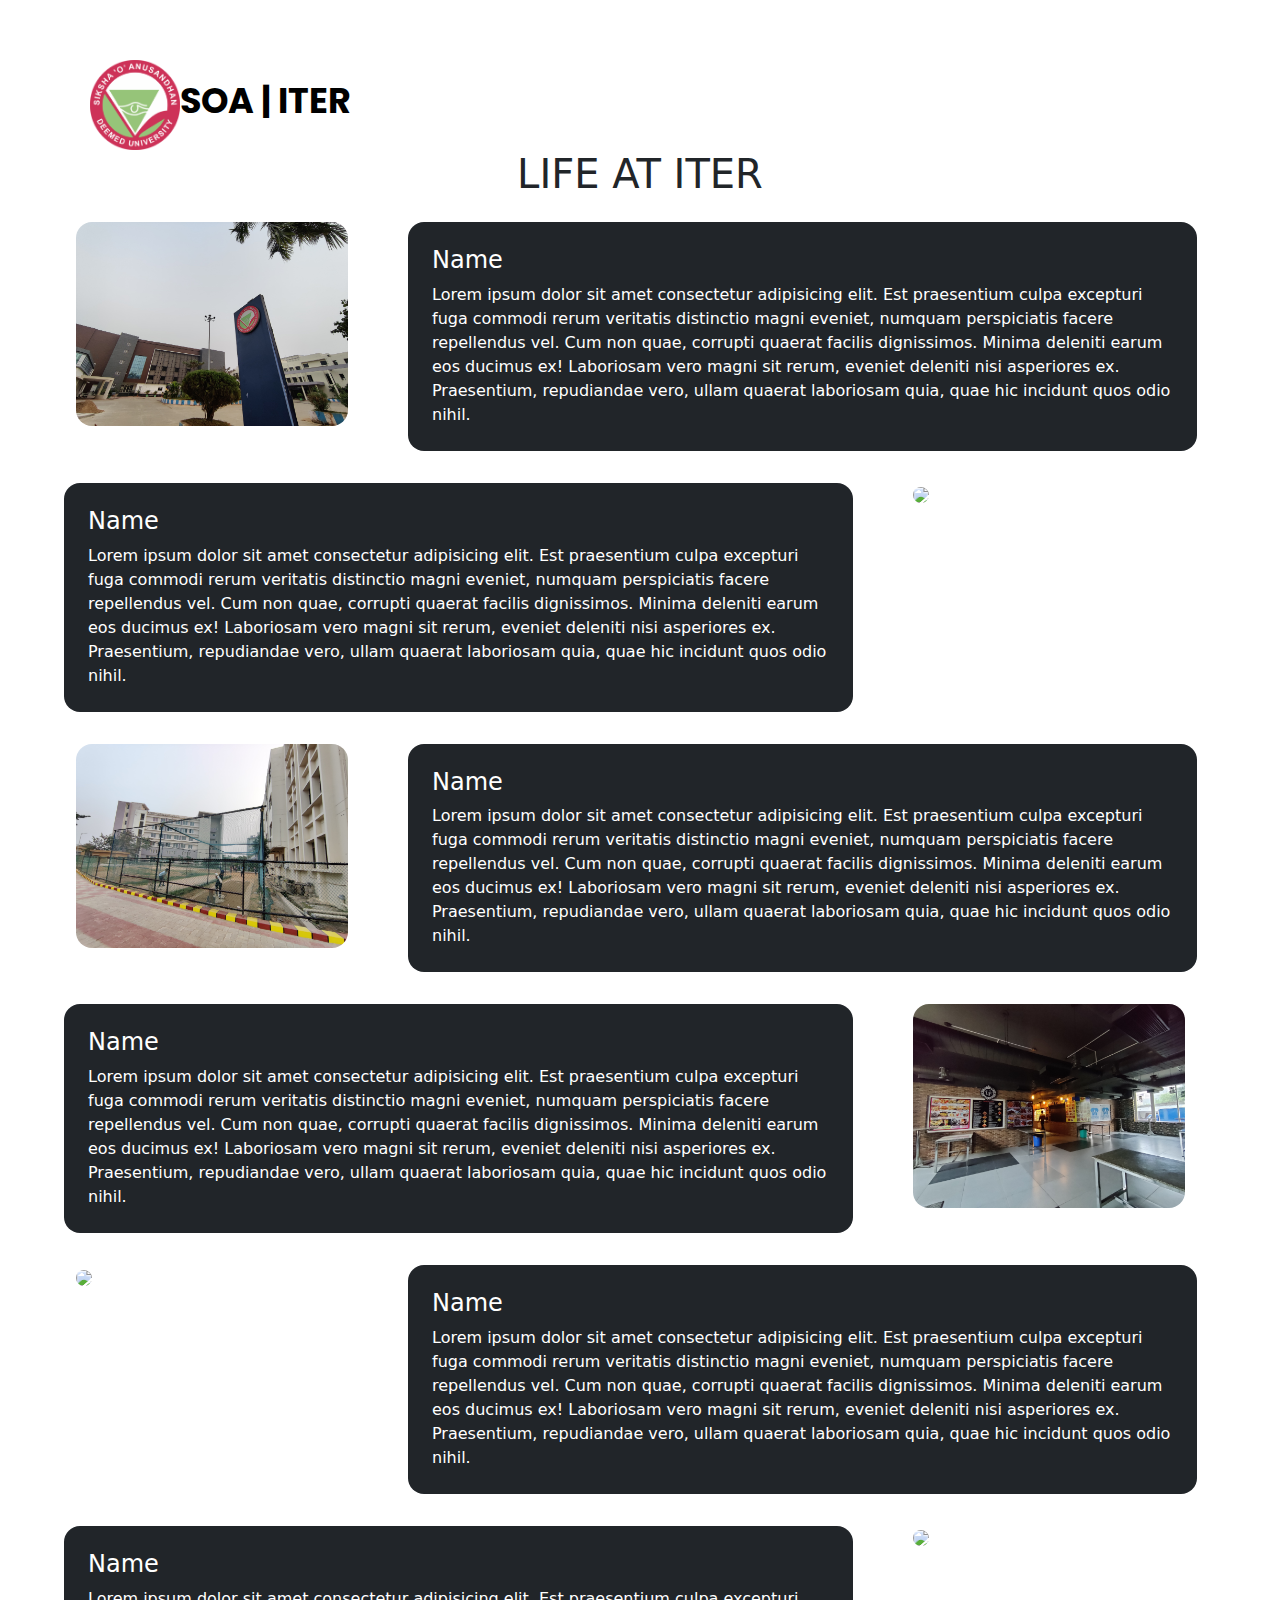
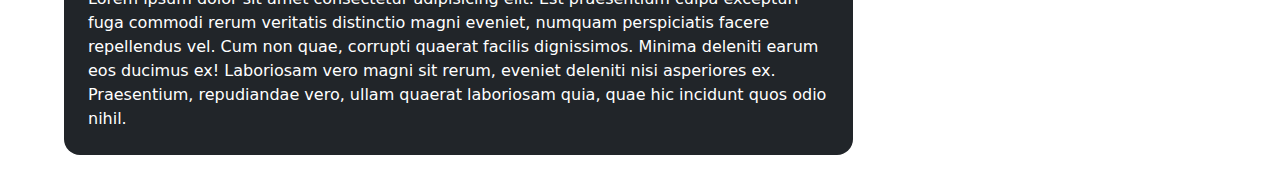
==== campus.html @ 641ba67f "All In One" ====
<!DOCTYPE html>
<html lang="en">
<head>
    <meta charset="UTF-8">
    <meta name="viewport" content="width=device-width, initial-scale=1.0">
    <link rel="stylesheet" href="https://cdn.jsdelivr.net/npm/bootstrap@5.2.3/dist/css/bootstrap.min.css">
    <script src="https://cdn.jsdelivr.net/npm/bootstrap@5.2.3/dist/js/bootstrap.bundle.min.js"></script>
    <link rel="stylesheet" href="campus_style.css">
    <link rel="icon" href="./assets/soa_logo.png" type="image/icon type">
    <title>Document</title>
</head>
<body>
    <div class="nav">
        <a class="logo" href="../index.html">
            <img class="logo-img" src="../assets/soa_logo.png" alt="na">
            <h1 class="logo-text">SOA | ITER</h1>
    </a>
    </div>
    <div class="text-center h1">LIFE AT ITER</div>
    <div class="row gap-3">
        <div class="col-3 m-3">
            <img src="./assets/admin.jpg" class="img-fluid rounded-4">
        </div>
        <div class="col-8 rounded-4 m-3 p-4 text-bg-dark">
            <div class="h4">Name</div>
            <div>Lorem ipsum dolor sit amet consectetur adipisicing elit. Est praesentium culpa excepturi fuga commodi rerum veritatis distinctio magni eveniet, numquam perspiciatis facere repellendus vel. Cum non quae, corrupti quaerat facilis dignissimos. Minima deleniti earum eos ducimus ex! Laboriosam vero magni sit rerum, eveniet deleniti nisi asperiores ex. Praesentium, repudiandae vero, ullam quaerat laboriosam quia, quae hic incidunt quos odio nihil.</div>
        </div>
    </div>
    <div class="row gap-3">
        <div class="col-8 rounded-4 m-3 p-4 text-bg-dark">
            <div class="h4">Name</div>
            <div>Lorem ipsum dolor sit amet consectetur adipisicing elit. Est praesentium culpa excepturi fuga commodi rerum veritatis distinctio magni eveniet, numquam perspiciatis facere repellendus vel. Cum non quae, corrupti quaerat facilis dignissimos. Minima deleniti earum eos ducimus ex! Laboriosam vero magni sit rerum, eveniet deleniti nisi asperiores ex. Praesentium, repudiandae vero, ullam quaerat laboriosam quia, quae hic incidunt quos odio nihil.</div>
        </div>
        <div class="col-3 m-3">
            <img src="./assets/DJI_0191.JPG" class="img-fluid rounded-4">
        </div>
    </div>
    <div class="row gap-3">
        <div class="col-3 m-3">
            <img src="./assets/sports.jpg" class="img-fluid rounded-4">
        </div>
        <div class="col-8 rounded-4 m-3 p-4 text-bg-dark">
            <div class="h4">Name</div>
            <div>Lorem ipsum dolor sit amet consectetur adipisicing elit. Est praesentium culpa excepturi fuga commodi rerum veritatis distinctio magni eveniet, numquam perspiciatis facere repellendus vel. Cum non quae, corrupti quaerat facilis dignissimos. Minima deleniti earum eos ducimus ex! Laboriosam vero magni sit rerum, eveniet deleniti nisi asperiores ex. Praesentium, repudiandae vero, ullam quaerat laboriosam quia, quae hic incidunt quos odio nihil.</div>
        </div>
    </div>
    <div class="row gap-3">
        <div class="col-8 rounded-4 m-3 p-4 text-bg-dark">
            <div class="h4">Name</div>
            <div>Lorem ipsum dolor sit amet consectetur adipisicing elit. Est praesentium culpa excepturi fuga commodi rerum veritatis distinctio magni eveniet, numquam perspiciatis facere repellendus vel. Cum non quae, corrupti quaerat facilis dignissimos. Minima deleniti earum eos ducimus ex! Laboriosam vero magni sit rerum, eveniet deleniti nisi asperiores ex. Praesentium, repudiandae vero, ullam quaerat laboriosam quia, quae hic incidunt quos odio nihil.</div>
        </div>
        <div class="col-3 m-3">
            <img src="./assets/cafeteria.jpg" class="img-fluid rounded-4">
        </div>
    </div>
    <div class="row gap-3">
        <div class="col-3 m-3">
            <img src="./assets/DJI_0212.JPG" class="img-fluid rounded-4">
        </div>
        <div class="col-8 rounded-4 m-3 p-4 text-bg-dark">
            <div class="h4">Name</div>
            <div>Lorem ipsum dolor sit amet consectetur adipisicing elit. Est praesentium culpa excepturi fuga commodi rerum veritatis distinctio magni eveniet, numquam perspiciatis facere repellendus vel. Cum non quae, corrupti quaerat facilis dignissimos. Minima deleniti earum eos ducimus ex! Laboriosam vero magni sit rerum, eveniet deleniti nisi asperiores ex. Praesentium, repudiandae vero, ullam quaerat laboriosam quia, quae hic incidunt quos odio nihil.</div>
        </div>
    </div>
    <div class="row gap-3">
        <div class="col-8 rounded-4 m-3 p-4 text-bg-dark">
            <div class="h4">Name</div>
            <div>Lorem ipsum dolor sit amet consectetur adipisicing elit. Est praesentium culpa excepturi fuga commodi rerum veritatis distinctio magni eveniet, numquam perspiciatis facere repellendus vel. Cum non quae, corrupti quaerat facilis dignissimos. Minima deleniti earum eos ducimus ex! Laboriosam vero magni sit rerum, eveniet deleniti nisi asperiores ex. Praesentium, repudiandae vero, ullam quaerat laboriosam quia, quae hic incidunt quos odio nihil.</div>
        </div>
        <div class="col-3 m-3">
            <img src="./assets/DJI_0283.JPG" class="img-fluid rounded-4">
        </div>
    </div>
    <!-- <div class="con">
        <div class="ele">
            <img class="ele-img" src="./assets/IMG-20240107-WA0241.jpg" alt="">
            <h1>Academics</h1>
        </div>
        <div class="ele">
            <img class="ele-img" src="./assets/IMG-20240107-WA0182.jpg" alt="">
            <h1>Culture</h1>
        </div>
        <div class="ele">
            <img class="ele-img" src="./assets/sports.jpg" alt="">
            <h1>Sports</h1>
        </div>
        <div class="ele">
            <img class="ele-img" src="./assets/1667875589488.jpg" alt="">
            <h1>Library</h1>
        </div>
        <div class="ele">
            <img class="ele-img" src="./assets/IMG-20240107-WA0241.jpg" alt="">
            <h1>Campus</h1>
        </div>
    </div> -->
</body>
<!-- <script src="https://ajax.googleapis.com/ajax/libs/jquery/3.7.1/jquery.min.js"></script> -->
<script src="https://cdnjs.cloudflare.com/ajax/libs/gsap/3.12.2/gsap.min.js" integrity="sha512-16esztaSRplJROstbIIdwX3N97V1+pZvV33ABoG1H2OyTttBxEGkTsoIVsiP1iaTtM8b3+hu2kB6pQ4Clr5yug==" crossorigin="anonymous" referrerpolicy="no-referrer"></script>
<script>
document.querySelectorAll(".elem").forEach(function (elem) {

    elem.addEventListener("mouseover", function (dets) {
    gsap.to(elem.querySelector("img"), {
      opacity: 1,
      ease: Power3,
      duration: 0.5,
    });
  });
});  
</script>
</html>
---- campus_style.css ----
*{
    margin: 0%;
    padding: 0%;
    box-sizing: border-box;
}
html , body{
    width: 100%;
    height: 100%;
    padding: 30px;
}
@font-face {
    font-family: PB;
    src: url(../assets/Poppins/Poppins-Bold.ttf);
}
@font-face {
    font-family: PM;
    src: url(../assets/Poppins/Poppins-Medium.ttf);
}
@font-face {
    font-family: PL;
    src: url(../assets/Poppins/Poppins-Light.ttf);
}
.logo{
    height: 10vh;
    width: 300px;
    color: #000;
    display: flex;
    align-items: center;
    /* background-color: #96C479; */
}
.logo-img{
    z-index: 99;
    /* opacity: 0; */
    /* background-color: #fff; */
    padding: 0px 10px 0px 30px;
    height: 100%;
    align-items: center;
}
.logo-text{
    position: absolute;
    font-family: "PB";
    font-size: 35px;
    margin-left: 120px;
}
/* .hero>h1{
    background-color: #07002e;
    color: #fff;
    text-align: center;
} */
.ele{
    padding: 50px 10px;
    border-bottom: 2px solid #000;
}
.ele>img{
    z-index: 999;
    position: absolute;
    opacity: 0;
    width: 400px;
}
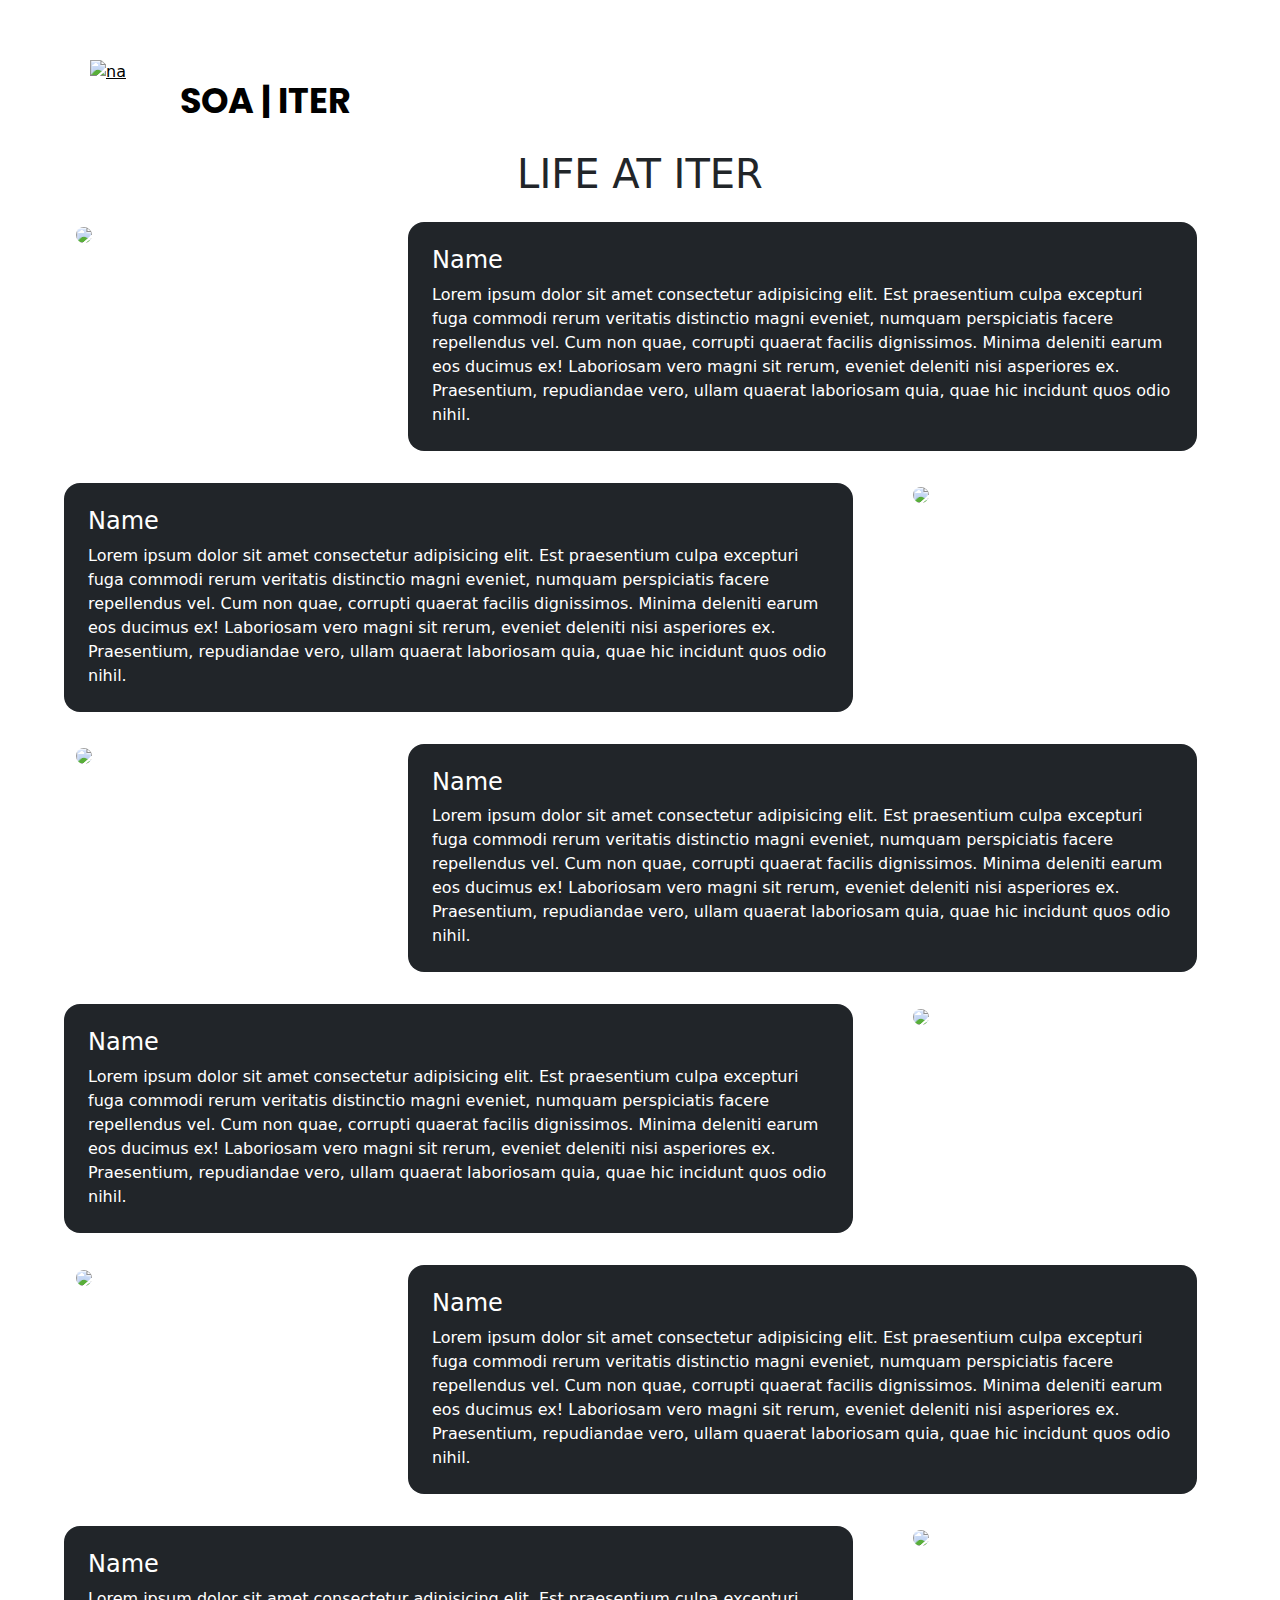
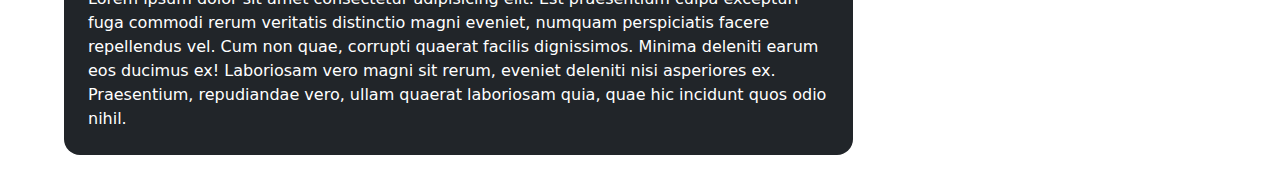
==== commit b43ee359: "Add files via upload" ====
--- a/campus.html
+++ b/campus.html
@@ -1,111 +1,111 @@
-<!DOCTYPE html>
-<html lang="en">
-<head>
-    <meta charset="UTF-8">
-    <meta name="viewport" content="width=device-width, initial-scale=1.0">
-    <link rel="stylesheet" href="https://cdn.jsdelivr.net/npm/bootstrap@5.2.3/dist/css/bootstrap.min.css">
-    <script src="https://cdn.jsdelivr.net/npm/bootstrap@5.2.3/dist/js/bootstrap.bundle.min.js"></script>
-    <link rel="stylesheet" href="campus_style.css">
-    <link rel="icon" href="./assets/soa_logo.png" type="image/icon type">
-    <title>Document</title>
-</head>
-<body>
-    <div class="nav">
-        <a class="logo" href="../index.html">
-            <img class="logo-img" src="../assets/soa_logo.png" alt="na">
-            <h1 class="logo-text">SOA | ITER</h1>
-    </a>
-    </div>
-    <div class="text-center h1">LIFE AT ITER</div>
-    <div class="row gap-3">
-        <div class="col-3 m-3">
-            <img src="./assets/admin.jpg" class="img-fluid rounded-4">
-        </div>
-        <div class="col-8 rounded-4 m-3 p-4 text-bg-dark">
-            <div class="h4">Name</div>
-            <div>Lorem ipsum dolor sit amet consectetur adipisicing elit. Est praesentium culpa excepturi fuga commodi rerum veritatis distinctio magni eveniet, numquam perspiciatis facere repellendus vel. Cum non quae, corrupti quaerat facilis dignissimos. Minima deleniti earum eos ducimus ex! Laboriosam vero magni sit rerum, eveniet deleniti nisi asperiores ex. Praesentium, repudiandae vero, ullam quaerat laboriosam quia, quae hic incidunt quos odio nihil.</div>
-        </div>
-    </div>
-    <div class="row gap-3">
-        <div class="col-8 rounded-4 m-3 p-4 text-bg-dark">
-            <div class="h4">Name</div>
-            <div>Lorem ipsum dolor sit amet consectetur adipisicing elit. Est praesentium culpa excepturi fuga commodi rerum veritatis distinctio magni eveniet, numquam perspiciatis facere repellendus vel. Cum non quae, corrupti quaerat facilis dignissimos. Minima deleniti earum eos ducimus ex! Laboriosam vero magni sit rerum, eveniet deleniti nisi asperiores ex. Praesentium, repudiandae vero, ullam quaerat laboriosam quia, quae hic incidunt quos odio nihil.</div>
-        </div>
-        <div class="col-3 m-3">
-            <img src="./assets/DJI_0191.JPG" class="img-fluid rounded-4">
-        </div>
-    </div>
-    <div class="row gap-3">
-        <div class="col-3 m-3">
-            <img src="./assets/sports.jpg" class="img-fluid rounded-4">
-        </div>
-        <div class="col-8 rounded-4 m-3 p-4 text-bg-dark">
-            <div class="h4">Name</div>
-            <div>Lorem ipsum dolor sit amet consectetur adipisicing elit. Est praesentium culpa excepturi fuga commodi rerum veritatis distinctio magni eveniet, numquam perspiciatis facere repellendus vel. Cum non quae, corrupti quaerat facilis dignissimos. Minima deleniti earum eos ducimus ex! Laboriosam vero magni sit rerum, eveniet deleniti nisi asperiores ex. Praesentium, repudiandae vero, ullam quaerat laboriosam quia, quae hic incidunt quos odio nihil.</div>
-        </div>
-    </div>
-    <div class="row gap-3">
-        <div class="col-8 rounded-4 m-3 p-4 text-bg-dark">
-            <div class="h4">Name</div>
-            <div>Lorem ipsum dolor sit amet consectetur adipisicing elit. Est praesentium culpa excepturi fuga commodi rerum veritatis distinctio magni eveniet, numquam perspiciatis facere repellendus vel. Cum non quae, corrupti quaerat facilis dignissimos. Minima deleniti earum eos ducimus ex! Laboriosam vero magni sit rerum, eveniet deleniti nisi asperiores ex. Praesentium, repudiandae vero, ullam quaerat laboriosam quia, quae hic incidunt quos odio nihil.</div>
-        </div>
-        <div class="col-3 m-3">
-            <img src="./assets/cafeteria.jpg" class="img-fluid rounded-4">
-        </div>
-    </div>
-    <div class="row gap-3">
-        <div class="col-3 m-3">
-            <img src="./assets/DJI_0212.JPG" class="img-fluid rounded-4">
-        </div>
-        <div class="col-8 rounded-4 m-3 p-4 text-bg-dark">
-            <div class="h4">Name</div>
-            <div>Lorem ipsum dolor sit amet consectetur adipisicing elit. Est praesentium culpa excepturi fuga commodi rerum veritatis distinctio magni eveniet, numquam perspiciatis facere repellendus vel. Cum non quae, corrupti quaerat facilis dignissimos. Minima deleniti earum eos ducimus ex! Laboriosam vero magni sit rerum, eveniet deleniti nisi asperiores ex. Praesentium, repudiandae vero, ullam quaerat laboriosam quia, quae hic incidunt quos odio nihil.</div>
-        </div>
-    </div>
-    <div class="row gap-3">
-        <div class="col-8 rounded-4 m-3 p-4 text-bg-dark">
-            <div class="h4">Name</div>
-            <div>Lorem ipsum dolor sit amet consectetur adipisicing elit. Est praesentium culpa excepturi fuga commodi rerum veritatis distinctio magni eveniet, numquam perspiciatis facere repellendus vel. Cum non quae, corrupti quaerat facilis dignissimos. Minima deleniti earum eos ducimus ex! Laboriosam vero magni sit rerum, eveniet deleniti nisi asperiores ex. Praesentium, repudiandae vero, ullam quaerat laboriosam quia, quae hic incidunt quos odio nihil.</div>
-        </div>
-        <div class="col-3 m-3">
-            <img src="./assets/DJI_0283.JPG" class="img-fluid rounded-4">
-        </div>
-    </div>
-    <!-- <div class="con">
-        <div class="ele">
-            <img class="ele-img" src="./assets/IMG-20240107-WA0241.jpg" alt="">
-            <h1>Academics</h1>
-        </div>
-        <div class="ele">
-            <img class="ele-img" src="./assets/IMG-20240107-WA0182.jpg" alt="">
-            <h1>Culture</h1>
-        </div>
-        <div class="ele">
-            <img class="ele-img" src="./assets/sports.jpg" alt="">
-            <h1>Sports</h1>
-        </div>
-        <div class="ele">
-            <img class="ele-img" src="./assets/1667875589488.jpg" alt="">
-            <h1>Library</h1>
-        </div>
-        <div class="ele">
-            <img class="ele-img" src="./assets/IMG-20240107-WA0241.jpg" alt="">
-            <h1>Campus</h1>
-        </div>
-    </div> -->
-</body>
-<!-- <script src="https://ajax.googleapis.com/ajax/libs/jquery/3.7.1/jquery.min.js"></script> -->
-<script src="https://cdnjs.cloudflare.com/ajax/libs/gsap/3.12.2/gsap.min.js" integrity="sha512-16esztaSRplJROstbIIdwX3N97V1+pZvV33ABoG1H2OyTttBxEGkTsoIVsiP1iaTtM8b3+hu2kB6pQ4Clr5yug==" crossorigin="anonymous" referrerpolicy="no-referrer"></script>
-<script>
-document.querySelectorAll(".elem").forEach(function (elem) {
-
-    elem.addEventListener("mouseover", function (dets) {
-    gsap.to(elem.querySelector("img"), {
-      opacity: 1,
-      ease: Power3,
-      duration: 0.5,
-    });
-  });
-});  
-</script>
+<!DOCTYPE html>
+<html lang="en">
+<head>
+    <meta charset="UTF-8">
+    <meta name="viewport" content="width=device-width, initial-scale=1.0">
+    <link rel="stylesheet" href="https://cdn.jsdelivr.net/npm/bootstrap@5.2.3/dist/css/bootstrap.min.css">
+    <script src="https://cdn.jsdelivr.net/npm/bootstrap@5.2.3/dist/js/bootstrap.bundle.min.js"></script>
+    <link rel="stylesheet" href="campus_style.css">
+    <link rel="icon" href="./assets/soa_logo.png" type="image/icon type">
+    <title>Document</title>
+</head>
+<body>
+    <div class="nav">
+        <a class="logo" href="../index.html">
+            <img class="logo-img" src="https://res.cloudinary.com/swayanshu/image/upload/v1730829232/ITER_SOA/qazyy0mbc1tanh7g6074.png" alt="na">
+            <h1 class="logo-text">SOA | ITER</h1>
+    </a>
+    </div>
+    <div class="text-center h1">LIFE AT ITER</div>
+    <div class="row gap-3">
+        <div class="col-3 m-3">
+            <img src="https://res.cloudinary.com/swayanshu/image/upload/v1730829231/ITER_SOA/rfygoyk9a4tl1vqvupwc.jpg" class="img-fluid rounded-4">
+        </div>
+        <div class="col-8 rounded-4 m-3 p-4 text-bg-dark">
+            <div class="h4">Name</div>
+            <div>Lorem ipsum dolor sit amet consectetur adipisicing elit. Est praesentium culpa excepturi fuga commodi rerum veritatis distinctio magni eveniet, numquam perspiciatis facere repellendus vel. Cum non quae, corrupti quaerat facilis dignissimos. Minima deleniti earum eos ducimus ex! Laboriosam vero magni sit rerum, eveniet deleniti nisi asperiores ex. Praesentium, repudiandae vero, ullam quaerat laboriosam quia, quae hic incidunt quos odio nihil.</div>
+        </div>
+    </div>
+    <div class="row gap-3">
+        <div class="col-8 rounded-4 m-3 p-4 text-bg-dark">
+            <div class="h4">Name</div>
+            <div>Lorem ipsum dolor sit amet consectetur adipisicing elit. Est praesentium culpa excepturi fuga commodi rerum veritatis distinctio magni eveniet, numquam perspiciatis facere repellendus vel. Cum non quae, corrupti quaerat facilis dignissimos. Minima deleniti earum eos ducimus ex! Laboriosam vero magni sit rerum, eveniet deleniti nisi asperiores ex. Praesentium, repudiandae vero, ullam quaerat laboriosam quia, quae hic incidunt quos odio nihil.</div>
+        </div>
+        <div class="col-3 m-3">
+            <img src="https://res.cloudinary.com/swayanshu/image/upload/v1730829250/ITER_SOA/d7xhboc221dt1yfrd07f.jpg" class="img-fluid rounded-4">
+        </div>
+    </div>
+    <div class="row gap-3">
+        <div class="col-3 m-3">
+            <img src="https://res.cloudinary.com/swayanshu/image/upload/v1730829235/ITER_SOA/igmru7jxupl61czfw1b3.jpg" class="img-fluid rounded-4">
+        </div>
+        <div class="col-8 rounded-4 m-3 p-4 text-bg-dark">
+            <div class="h4">Name</div>
+            <div>Lorem ipsum dolor sit amet consectetur adipisicing elit. Est praesentium culpa excepturi fuga commodi rerum veritatis distinctio magni eveniet, numquam perspiciatis facere repellendus vel. Cum non quae, corrupti quaerat facilis dignissimos. Minima deleniti earum eos ducimus ex! Laboriosam vero magni sit rerum, eveniet deleniti nisi asperiores ex. Praesentium, repudiandae vero, ullam quaerat laboriosam quia, quae hic incidunt quos odio nihil.</div>
+        </div>
+    </div>
+    <div class="row gap-3">
+        <div class="col-8 rounded-4 m-3 p-4 text-bg-dark">
+            <div class="h4">Name</div>
+            <div>Lorem ipsum dolor sit amet consectetur adipisicing elit. Est praesentium culpa excepturi fuga commodi rerum veritatis distinctio magni eveniet, numquam perspiciatis facere repellendus vel. Cum non quae, corrupti quaerat facilis dignissimos. Minima deleniti earum eos ducimus ex! Laboriosam vero magni sit rerum, eveniet deleniti nisi asperiores ex. Praesentium, repudiandae vero, ullam quaerat laboriosam quia, quae hic incidunt quos odio nihil.</div>
+        </div>
+        <div class="col-3 m-3">
+            <img src="https://res.cloudinary.com/swayanshu/image/upload/v1730829233/ITER_SOA/ttthmnadegu3olquizsq.jpg" class="img-fluid rounded-4">
+        </div>
+    </div>
+    <div class="row gap-3">
+        <div class="col-3 m-3">
+            <img src="https://res.cloudinary.com/swayanshu/image/upload/v1730829253/ITER_SOA/zbmiduusn0zngei7kdqs.jpg" class="img-fluid rounded-4">
+        </div>
+        <div class="col-8 rounded-4 m-3 p-4 text-bg-dark">
+            <div class="h4">Name</div>
+            <div>Lorem ipsum dolor sit amet consectetur adipisicing elit. Est praesentium culpa excepturi fuga commodi rerum veritatis distinctio magni eveniet, numquam perspiciatis facere repellendus vel. Cum non quae, corrupti quaerat facilis dignissimos. Minima deleniti earum eos ducimus ex! Laboriosam vero magni sit rerum, eveniet deleniti nisi asperiores ex. Praesentium, repudiandae vero, ullam quaerat laboriosam quia, quae hic incidunt quos odio nihil.</div>
+        </div>
+    </div>
+    <div class="row gap-3">
+        <div class="col-8 rounded-4 m-3 p-4 text-bg-dark">
+            <div class="h4">Name</div>
+            <div>Lorem ipsum dolor sit amet consectetur adipisicing elit. Est praesentium culpa excepturi fuga commodi rerum veritatis distinctio magni eveniet, numquam perspiciatis facere repellendus vel. Cum non quae, corrupti quaerat facilis dignissimos. Minima deleniti earum eos ducimus ex! Laboriosam vero magni sit rerum, eveniet deleniti nisi asperiores ex. Praesentium, repudiandae vero, ullam quaerat laboriosam quia, quae hic incidunt quos odio nihil.</div>
+        </div>
+        <div class="col-3 m-3">
+            <img src="https://res.cloudinary.com/swayanshu/image/upload/v1730829247/ITER_SOA/q29yvc6iyzqyalmjjnro.jpg" class="img-fluid rounded-4">
+        </div>
+    </div>
+    <!-- <div class="con">
+        <div class="ele">
+            <img class="ele-img" src="./assets/IMG-20240107-WA0241.jpg" alt="">
+            <h1>Academics</h1>
+        </div>
+        <div class="ele">
+            <img class="ele-img" src="./assets/IMG-20240107-WA0182.jpg" alt="">
+            <h1>Culture</h1>
+        </div>
+        <div class="ele">
+            <img class="ele-img" src="./assets/sports.jpg" alt="">
+            <h1>Sports</h1>
+        </div>
+        <div class="ele">
+            <img class="ele-img" src="./assets/1667875589488.jpg" alt="">
+            <h1>Library</h1>
+        </div>
+        <div class="ele">
+            <img class="ele-img" src="./assets/IMG-20240107-WA0241.jpg" alt="">
+            <h1>Campus</h1>
+        </div>
+    </div> -->
+</body>
+<!-- <script src="https://ajax.googleapis.com/ajax/libs/jquery/3.7.1/jquery.min.js"></script> -->
+<script src="https://cdnjs.cloudflare.com/ajax/libs/gsap/3.12.2/gsap.min.js" integrity="sha512-16esztaSRplJROstbIIdwX3N97V1+pZvV33ABoG1H2OyTttBxEGkTsoIVsiP1iaTtM8b3+hu2kB6pQ4Clr5yug==" crossorigin="anonymous" referrerpolicy="no-referrer"></script>
+<script>
+document.querySelectorAll(".elem").forEach(function (elem) {
+
+    elem.addEventListener("mouseover", function (dets) {
+    gsap.to(elem.querySelector("img"), {
+      opacity: 1,
+      ease: Power3,
+      duration: 0.5,
+    });
+  });
+});  
+</script>
 </html>--- a/campus_style.css
+++ b/campus_style.css
@@ -1,59 +1,59 @@
-*{
-    margin: 0%;
-    padding: 0%;
-    box-sizing: border-box;
-}
-html , body{
-    width: 100%;
-    height: 100%;
-    padding: 30px;
-}
-@font-face {
-    font-family: PB;
-    src: url(../assets/Poppins/Poppins-Bold.ttf);
-}
-@font-face {
-    font-family: PM;
-    src: url(../assets/Poppins/Poppins-Medium.ttf);
-}
-@font-face {
-    font-family: PL;
-    src: url(../assets/Poppins/Poppins-Light.ttf);
-}
-.logo{
-    height: 10vh;
-    width: 300px;
-    color: #000;
-    display: flex;
-    align-items: center;
-    /* background-color: #96C479; */
-}
-.logo-img{
-    z-index: 99;
-    /* opacity: 0; */
-    /* background-color: #fff; */
-    padding: 0px 10px 0px 30px;
-    height: 100%;
-    align-items: center;
-}
-.logo-text{
-    position: absolute;
-    font-family: "PB";
-    font-size: 35px;
-    margin-left: 120px;
-}
-/* .hero>h1{
-    background-color: #07002e;
-    color: #fff;
-    text-align: center;
-} */
-.ele{
-    padding: 50px 10px;
-    border-bottom: 2px solid #000;
-}
-.ele>img{
-    z-index: 999;
-    position: absolute;
-    opacity: 0;
-    width: 400px;
-}
+*{
+    margin: 0%;
+    padding: 0%;
+    box-sizing: border-box;
+}
+html , body{
+    width: 100%;
+    height: 100%;
+    padding: 30px;
+}
+@font-face {
+    font-family: PB;
+    src: url(../assets/Poppins/Poppins-Bold.ttf);
+}
+@font-face {
+    font-family: PM;
+    src: url(../assets/Poppins/Poppins-Medium.ttf);
+}
+@font-face {
+    font-family: PL;
+    src: url(../assets/Poppins/Poppins-Light.ttf);
+}
+.logo{
+    height: 10vh;
+    width: 300px;
+    color: #000;
+    display: flex;
+    align-items: center;
+    /* background-color: #96C479; */
+}
+.logo-img{
+    z-index: 99;
+    /* opacity: 0; */
+    /* background-color: #fff; */
+    padding: 0px 10px 0px 30px;
+    height: 100%;
+    align-items: center;
+}
+.logo-text{
+    position: absolute;
+    font-family: "PB";
+    font-size: 35px;
+    margin-left: 120px;
+}
+/* .hero>h1{
+    background-color: #07002e;
+    color: #fff;
+    text-align: center;
+} */
+.ele{
+    padding: 50px 10px;
+    border-bottom: 2px solid #000;
+}
+.ele>img{
+    z-index: 999;
+    position: absolute;
+    opacity: 0;
+    width: 400px;
+}
